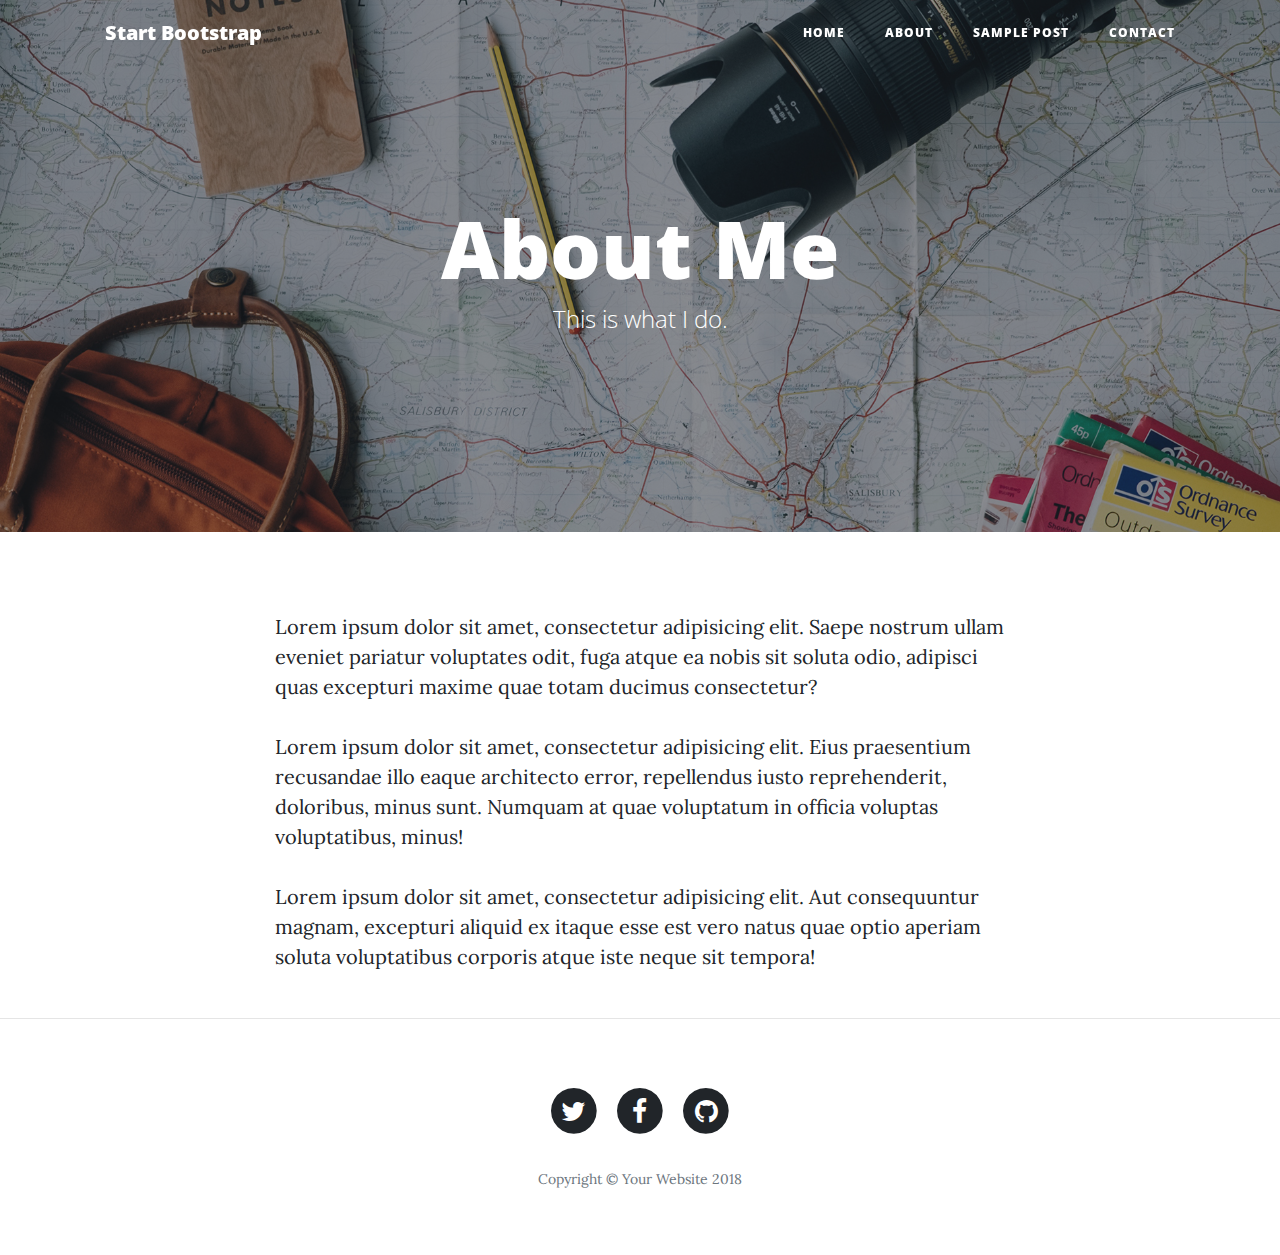
==== about.html @ b734fe5e "1" ====
<!DOCTYPE html>
<html lang="en">

  <head>

    <meta charset="utf-8">
    <meta name="viewport" content="width=device-width, initial-scale=1, shrink-to-fit=no">
    <meta name="description" content="">
    <meta name="author" content="">

    <title>Clean Blog - Start Bootstrap Theme</title>

    <!-- Bootstrap core CSS -->
    <link href="vendor/bootstrap/css/bootstrap.min.css" rel="stylesheet">

    <!-- Custom fonts for this template -->
    <link href="vendor/font-awesome/css/font-awesome.min.css" rel="stylesheet" type="text/css">
    <link href='https://fonts.googleapis.com/css?family=Lora:400,700,400italic,700italic' rel='stylesheet' type='text/css'>
    <link href='https://fonts.googleapis.com/css?family=Open+Sans:300italic,400italic,600italic,700italic,800italic,400,300,600,700,800' rel='stylesheet' type='text/css'>

    <!-- Custom styles for this template -->
    <link href="css/clean-blog.min.css" rel="stylesheet">

  </head>

  <body>

    <!-- Navigation -->
    <nav class="navbar navbar-expand-lg navbar-light fixed-top" id="mainNav">
      <div class="container">
        <a class="navbar-brand" href="index.html">Start Bootstrap</a>
        <button class="navbar-toggler navbar-toggler-right" type="button" data-toggle="collapse" data-target="#navbarResponsive" aria-controls="navbarResponsive" aria-expanded="false" aria-label="Toggle navigation">
          Menu
          <i class="fa fa-bars"></i>
        </button>
        <div class="collapse navbar-collapse" id="navbarResponsive">
          <ul class="navbar-nav ml-auto">
            <li class="nav-item">
              <a class="nav-link" href="index.html">Home</a>
            </li>
            <li class="nav-item">
              <a class="nav-link" href="about.html">About</a>
            </li>
            <li class="nav-item">
              <a class="nav-link" href="post.html">Sample Post</a>
            </li>
            <li class="nav-item">
              <a class="nav-link" href="contact.html">Contact</a>
            </li>
          </ul>
        </div>
      </div>
    </nav>

    <!-- Page Header -->
    <header class="masthead" style="background-image: url('img/about-bg.jpg')">
      <div class="overlay"></div>
      <div class="container">
        <div class="row">
          <div class="col-lg-8 col-md-10 mx-auto">
            <div class="page-heading">
              <h1>About Me</h1>
              <span class="subheading">This is what I do.</span>
            </div>
          </div>
        </div>
      </div>
    </header>

    <!-- Main Content -->
    <div class="container">
      <div class="row">
        <div class="col-lg-8 col-md-10 mx-auto">
          <p>Lorem ipsum dolor sit amet, consectetur adipisicing elit. Saepe nostrum ullam eveniet pariatur voluptates odit, fuga atque ea nobis sit soluta odio, adipisci quas excepturi maxime quae totam ducimus consectetur?</p>
          <p>Lorem ipsum dolor sit amet, consectetur adipisicing elit. Eius praesentium recusandae illo eaque architecto error, repellendus iusto reprehenderit, doloribus, minus sunt. Numquam at quae voluptatum in officia voluptas voluptatibus, minus!</p>
          <p>Lorem ipsum dolor sit amet, consectetur adipisicing elit. Aut consequuntur magnam, excepturi aliquid ex itaque esse est vero natus quae optio aperiam soluta voluptatibus corporis atque iste neque sit tempora!</p>
        </div>
      </div>
    </div>

    <hr>

    <!-- Footer -->
    <footer>
      <div class="container">
        <div class="row">
          <div class="col-lg-8 col-md-10 mx-auto">
            <ul class="list-inline text-center">
              <li class="list-inline-item">
                <a href="#">
                  <span class="fa-stack fa-lg">
                    <i class="fa fa-circle fa-stack-2x"></i>
                    <i class="fa fa-twitter fa-stack-1x fa-inverse"></i>
                  </span>
                </a>
              </li>
              <li class="list-inline-item">
                <a href="#">
                  <span class="fa-stack fa-lg">
                    <i class="fa fa-circle fa-stack-2x"></i>
                    <i class="fa fa-facebook fa-stack-1x fa-inverse"></i>
                  </span>
                </a>
              </li>
              <li class="list-inline-item">
                <a href="#">
                  <span class="fa-stack fa-lg">
                    <i class="fa fa-circle fa-stack-2x"></i>
                    <i class="fa fa-github fa-stack-1x fa-inverse"></i>
                  </span>
                </a>
              </li>
            </ul>
            <p class="copyright text-muted">Copyright &copy; Your Website 2018</p>
          </div>
        </div>
      </div>
    </footer>

    <!-- Bootstrap core JavaScript -->
    <script src="vendor/jquery/jquery.min.js"></script>
    <script src="vendor/bootstrap/js/bootstrap.bundle.min.js"></script>

    <!-- Custom scripts for this template -->
    <script src="js/clean-blog.min.js"></script>

  </body>

</html>
---- css/clean-blog.min.css ----
body{font-size:20px;color:#212529;font-family:Lora,'Times New Roman',serif}p{line-height:1.5;margin:30px 0}p a{text-decoration:underline}h1,h2,h3,h4,h5,h6{font-weight:800;font-family:'Open Sans','Helvetica Neue',Helvetica,Arial,sans-serif}a{color:#212529;-webkit-transition:all .2s;-moz-transition:all .2s;transition:all .2s}a:focus,a:hover{color:#0085a1}blockquote{font-style:italic;color:#868e96}.section-heading{font-size:36px;font-weight:700;margin-top:60px}.caption{font-size:14px;font-style:italic;display:block;margin:0;padding:10px;text-align:center;border-bottom-right-radius:5px;border-bottom-left-radius:5px}::-moz-selection{color:#fff;background:#0085a1;text-shadow:none}::selection{color:#fff;background:#0085a1;text-shadow:none}img::selection{color:#fff;background:0 0}img::-moz-selection{color:#fff;background:0 0}#mainNav{position:absolute;border-bottom:1px solid #e9ecef;background-color:#fff;font-family:'Open Sans','Helvetica Neue',Helvetica,Arial,sans-serif}#mainNav .navbar-brand{font-weight:800;color:#343a40}#mainNav .navbar-toggler{font-size:12px;font-weight:800;padding:13px;text-transform:uppercase;color:#343a40}#mainNav .navbar-nav>li.nav-item>a{font-size:12px;font-weight:800;letter-spacing:1px;text-transform:uppercase}@media only screen and (min-width:992px){#mainNav{border-bottom:1px solid transparent;background:0 0}#mainNav .navbar-brand{padding:10px 20px;color:#fff}#mainNav .navbar-brand:focus,#mainNav .navbar-brand:hover{color:rgba(255,255,255,.8)}#mainNav .navbar-nav>li.nav-item>a{padding:10px 20px;color:#fff}#mainNav .navbar-nav>li.nav-item>a:focus,#mainNav .navbar-nav>li.nav-item>a:hover{color:rgba(255,255,255,.8)}}@media only screen and (min-width:992px){#mainNav{-webkit-transition:background-color .2s;-moz-transition:background-color .2s;transition:background-color .2s;-webkit-transform:translate3d(0,0,0);-moz-transform:translate3d(0,0,0);-ms-transform:translate3d(0,0,0);-o-transform:translate3d(0,0,0);transform:translate3d(0,0,0);-webkit-backface-visibility:hidden}#mainNav.is-fixed{position:fixed;top:-67px;-webkit-transition:-webkit-transform .2s;-moz-transition:-moz-transform .2s;transition:transform .2s;border-bottom:1px solid #fff;background-color:rgba(255,255,255,.9)}#mainNav.is-fixed .navbar-brand{color:#212529}#mainNav.is-fixed .navbar-brand:focus,#mainNav.is-fixed .navbar-brand:hover{color:#0085a1}#mainNav.is-fixed .navbar-nav>li.nav-item>a{color:#212529}#mainNav.is-fixed .navbar-nav>li.nav-item>a:focus,#mainNav.is-fixed .navbar-nav>li.nav-item>a:hover{color:#0085a1}#mainNav.is-visible{-webkit-transform:translate3d(0,100%,0);-moz-transform:translate3d(0,100%,0);-ms-transform:translate3d(0,100%,0);-o-transform:translate3d(0,100%,0);transform:translate3d(0,100%,0)}}header.masthead{margin-bottom:50px;background:no-repeat center center;background-color:#868e96;background-attachment:scroll;position:relative;-webkit-background-size:cover;-moz-background-size:cover;-o-background-size:cover;background-size:cover}header.masthead .overlay{position:absolute;top:0;left:0;height:100%;width:100%;background-color:#212529;opacity:.5}header.masthead .page-heading,header.masthead .post-heading,header.masthead .site-heading{padding:200px 0 150px;color:#fff}@media only screen and (min-width:768px){header.masthead .page-heading,header.masthead .post-heading,header.masthead .site-heading{padding:200px 0}}header.masthead .page-heading,header.masthead .site-heading{text-align:center}header.masthead .page-heading h1,header.masthead .site-heading h1{font-size:50px;margin-top:0}header.masthead .page-heading .subheading,header.masthead .site-heading .subheading{font-size:24px;font-weight:300;line-height:1.1;display:block;margin:10px 0 0;font-family:'Open Sans','Helvetica Neue',Helvetica,Arial,sans-serif}@media only screen and (min-width:768px){header.masthead .page-heading h1,header.masthead .site-heading h1{font-size:80px}}header.masthead .post-heading h1{font-size:35px}header.masthead .post-heading .meta,header.masthead .post-heading .subheading{line-height:1.1;display:block}header.masthead .post-heading .subheading{font-size:24px;font-weight:600;margin:10px 0 30px;font-family:'Open Sans','Helvetica Neue',Helvetica,Arial,sans-serif}header.masthead .post-heading .meta{font-size:20px;font-weight:300;font-style:italic;font-family:Lora,'Times New Roman',serif}header.masthead .post-heading .meta a{color:#fff}@media only screen and (min-width:768px){header.masthead .post-heading h1{font-size:55px}header.masthead .post-heading .subheading{font-size:30px}}.post-preview>a{color:#212529}.post-preview>a:focus,.post-preview>a:hover{text-decoration:none;color:#0085a1}.post-preview>a>.post-title{font-size:30px;margin-top:30px;margin-bottom:10px}.post-preview>a>.post-subtitle{font-weight:300;margin:0 0 10px}.post-preview>.post-meta{font-size:18px;font-style:italic;margin-top:0;color:#868e96}.post-preview>.post-meta>a{text-decoration:none;color:#212529}.post-preview>.post-meta>a:focus,.post-preview>.post-meta>a:hover{text-decoration:underline;color:#0085a1}@media only screen and (min-width:768px){.post-preview>a>.post-title{font-size:36px}}.floating-label-form-group{font-size:14px;position:relative;margin-bottom:0;padding-bottom:.5em;border-bottom:1px solid #dee2e6}.floating-label-form-group input,.floating-label-form-group textarea{font-size:1.5em;position:relative;z-index:1;padding:0;resize:none;border:none;border-radius:0;background:0 0;box-shadow:none!important;font-family:Lora,'Times New Roman',serif}.floating-label-form-group input::-webkit-input-placeholder,.floating-label-form-group textarea::-webkit-input-placeholder{color:#868e96;font-family:Lora,'Times New Roman',serif}.floating-label-form-group label{font-size:.85em;line-height:1.764705882em;position:relative;z-index:0;top:2em;display:block;margin:0;-webkit-transition:top .3s ease,opacity .3s ease;-moz-transition:top .3s ease,opacity .3s ease;-ms-transition:top .3s ease,opacity .3s ease;transition:top .3s ease,opacity .3s ease;vertical-align:middle;vertical-align:baseline;opacity:0}.floating-label-form-group .help-block{margin:15px 0}.floating-label-form-group-with-value label{top:0;opacity:1}.floating-label-form-group-with-focus label{color:#0085a1}form .form-group:first-child .floating-label-form-group{border-top:1px solid #dee2e6}footer{padding:50px 0 65px}footer .list-inline{margin:0;padding:0}footer .copyright{font-size:14px;margin-bottom:0;text-align:center}.btn{font-size:14px;font-weight:800;padding:15px 25px;letter-spacing:1px;text-transform:uppercase;border-radius:0;font-family:'Open Sans','Helvetica Neue',Helvetica,Arial,sans-serif}.btn-primary{background-color:#0085a1;border-color:#0085a1}.btn-primary:active,.btn-primary:focus,.btn-primary:hover{color:#fff;background-color:#00657b!important;border-color:#00657b!important}.btn-lg{font-size:16px;padding:25px 35px}
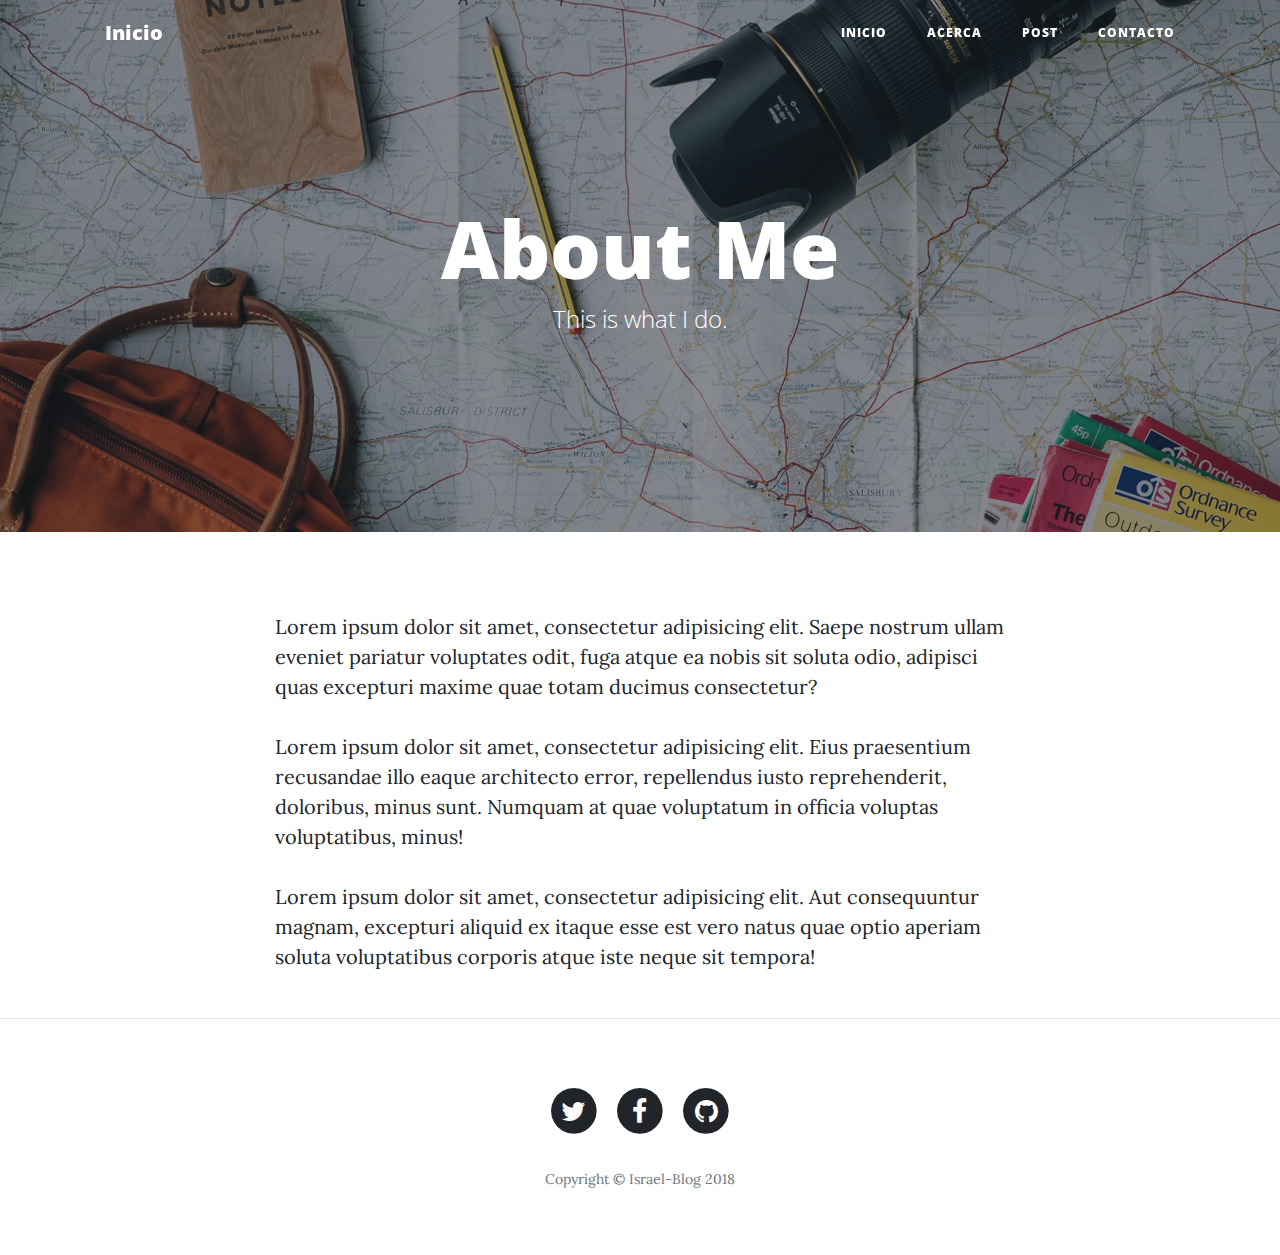
==== commit c162c8a8: "Add files via upload" ====
--- a/about.html
+++ b/about.html
@@ -8,7 +8,7 @@
     <meta name="description" content="">
     <meta name="author" content="">
 
-    <title>Clean Blog - Start Bootstrap Theme</title>
+    <title> Blog - Personal Israel</title>
 
     <!-- Bootstrap core CSS -->
     <link href="vendor/bootstrap/css/bootstrap.min.css" rel="stylesheet">
@@ -28,7 +28,7 @@
     <!-- Navigation -->
     <nav class="navbar navbar-expand-lg navbar-light fixed-top" id="mainNav">
       <div class="container">
-        <a class="navbar-brand" href="index.html">Start Bootstrap</a>
+        <a class="navbar-brand" href="index.html">Inicio</a>
         <button class="navbar-toggler navbar-toggler-right" type="button" data-toggle="collapse" data-target="#navbarResponsive" aria-controls="navbarResponsive" aria-expanded="false" aria-label="Toggle navigation">
           Menu
           <i class="fa fa-bars"></i>
@@ -36,16 +36,16 @@
         <div class="collapse navbar-collapse" id="navbarResponsive">
           <ul class="navbar-nav ml-auto">
             <li class="nav-item">
-              <a class="nav-link" href="index.html">Home</a>
+              <a class="nav-link" href="index.html">Inicio</a>
             </li>
             <li class="nav-item">
-              <a class="nav-link" href="about.html">About</a>
+              <a class="nav-link" href="about.html">Acerca</a>
             </li>
             <li class="nav-item">
-              <a class="nav-link" href="post.html">Sample Post</a>
+              <a class="nav-link" href="post.html">Post</a>
             </li>
             <li class="nav-item">
-              <a class="nav-link" href="contact.html">Contact</a>
+              <a class="nav-link" href="contact.html">Contacto</a>
             </li>
           </ul>
         </div>
@@ -87,7 +87,7 @@
           <div class="col-lg-8 col-md-10 mx-auto">
             <ul class="list-inline text-center">
               <li class="list-inline-item">
-                <a href="#">
+                <a href="https://twitter.com/rockzeck">
                   <span class="fa-stack fa-lg">
                     <i class="fa fa-circle fa-stack-2x"></i>
                     <i class="fa fa-twitter fa-stack-1x fa-inverse"></i>
@@ -95,7 +95,7 @@
                 </a>
               </li>
               <li class="list-inline-item">
-                <a href="#">
+                <a href="https://www.facebook.com/dzenler">
                   <span class="fa-stack fa-lg">
                     <i class="fa fa-circle fa-stack-2x"></i>
                     <i class="fa fa-facebook fa-stack-1x fa-inverse"></i>
@@ -103,7 +103,7 @@
                 </a>
               </li>
               <li class="list-inline-item">
-                <a href="#">
+                <a href="https://github.com/OmarIsrael/">
                   <span class="fa-stack fa-lg">
                     <i class="fa fa-circle fa-stack-2x"></i>
                     <i class="fa fa-github fa-stack-1x fa-inverse"></i>
@@ -111,7 +111,7 @@
                 </a>
               </li>
             </ul>
-            <p class="copyright text-muted">Copyright &copy; Your Website 2018</p>
+            <p class="copyright text-muted">Copyright &copy; Israel-Blog 2018</p>
           </div>
         </div>
       </div>
